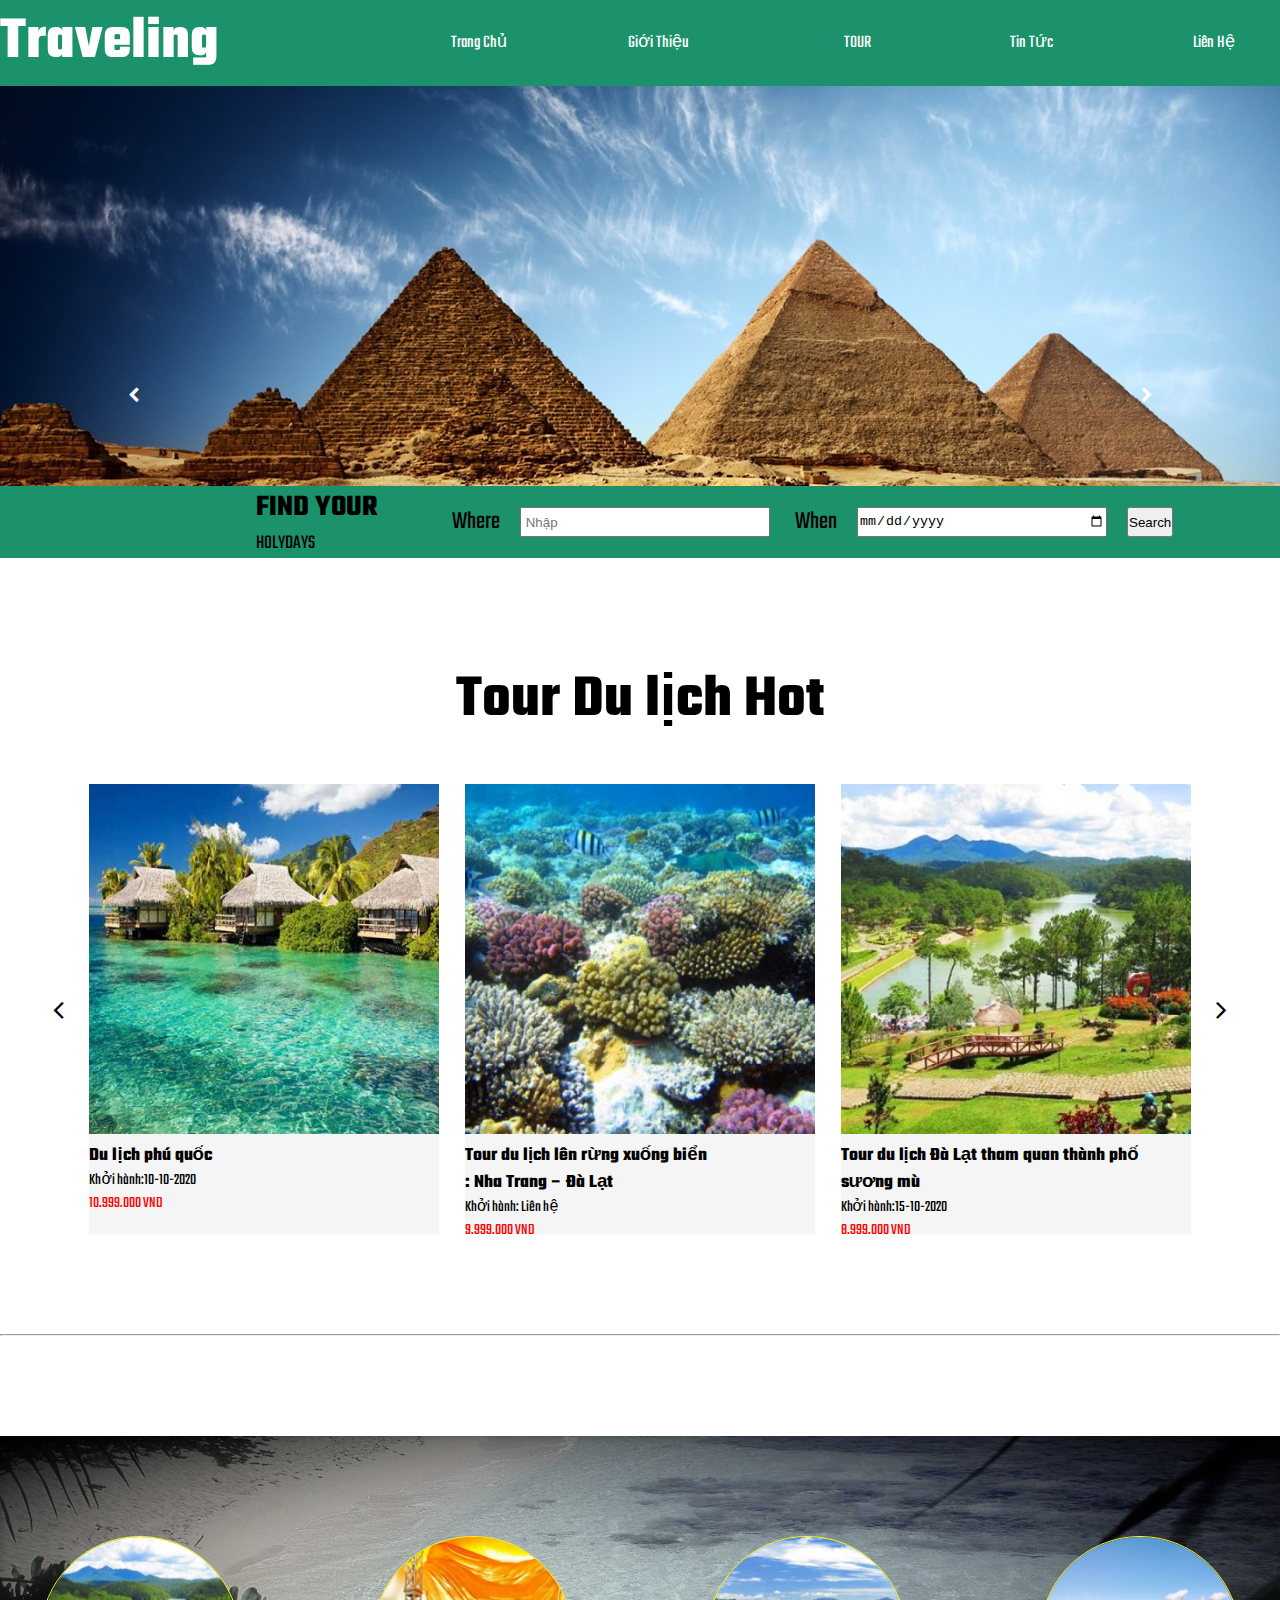
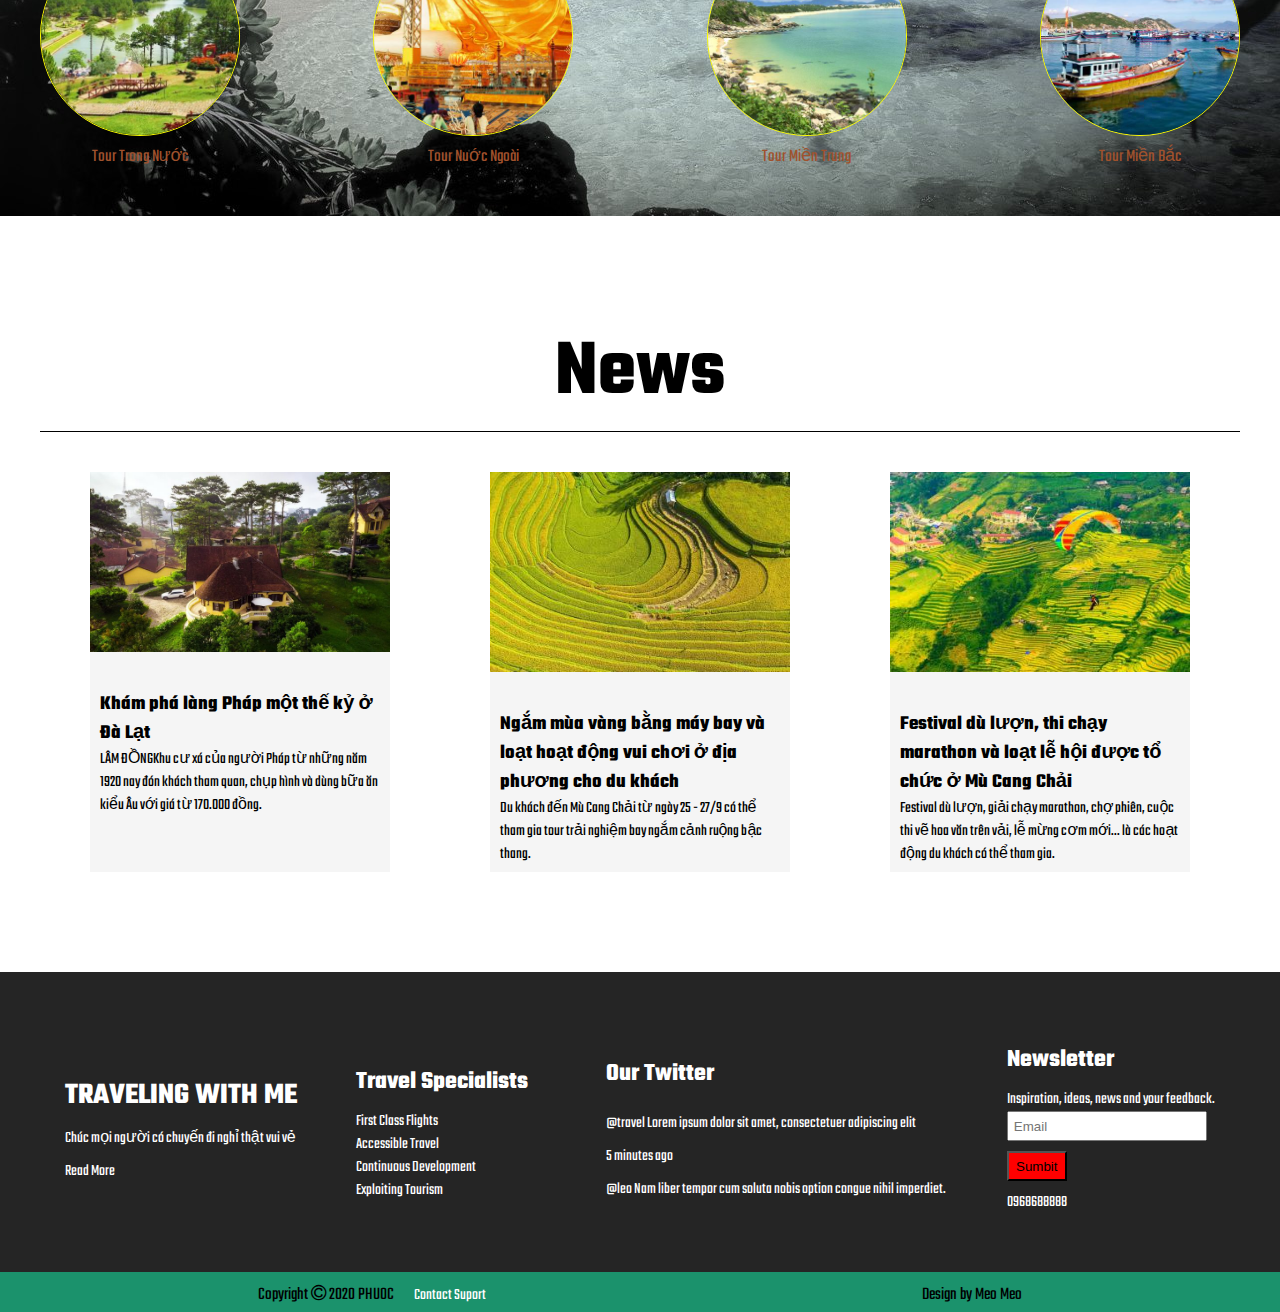
==== slides-1.html @ abfa2a13 "thay đổi" ====
<!DOCTYPE html>
<html lang="en">
<head>
    <meta charset="UTF-8">
    <meta name="viewport" content="width=device-width, initial-scale=1.0">
    <!-- Link chọn icon -->
    <link rel="stylesheet" href="https://stackpath.bootstrapcdn.com/font-awesome/4.7.0/css/font-awesome.min.css">
    <!-- Link đường dẫn css -->
    <link rel="stylesheet" href="/css/slides-1.css">
    <title>Traveling.com.vn</title>
    <script>
       
    </script>
</head>
<body>
    <!-- Phần đầu trang gồm logo và thanh menu -->
    <div class="container__top">
        <div class="Nav__content__top">
            <!-- Logo -->
            <div class="logo__top">
                <h1>Traveling</h1>
            </div>
            <!---------------- Thanh menu +menu con -------------------->
            <nav>
                <ul>
                    <li><a href="#">Trang Chủ</a></li>
                    <li><a href="#">Giới Thiệu</a></li>
                    <li><a href="#">TOUR</a> 
                        <!-------------- Menu bé ------------>
                        <div class="sub_menu_1">
                            <ul>
                                <li><a href="#">Tour Trong Nước</a></li>
                                <li><a href="#">Tour Cơ Bản</a></li>
                                <li><a href="#"> Tour Mạo Hiểm</a></li>
                                <li><a href="#"> Tour Ẩm Thực</a></li>
                                <li><a href="#"> Tour Tình Yêu</a></li>
                            </ul>
                        </div>
                    </li>
                    <li><a href="#">Tin Tức</a></li>
                    <li><a href="#">Liên Hệ</a></li>
                </ul>
            </nav>
        </div>
    </div>
    <!-- Slide chuyển ảnh -->
    <section>
        <div class="Banner">
            <div class="container__slide">
                <div class="slides">
                    <span><i id="Btn_prev" class="fa fa-chevron-left" aria-hidden="true"></i></span>
                    <img src="/img/banner/14737557476107_slider1.jpg" alt=""  class="slide">
                    <img src="/img/banner/14737557902745_slider2.jpg" alt=""  class="slide">
                    <img src="/img/banner/14737560533456_slider3.jpg" alt=""  class="slide"> 
                    <span><i id="Btn_next" class="fa fa-chevron-right" aria-hidden="true"></i></span>
                 </div>
            </div>
        </div>
    </section>
    <!---------------- Tìm kiếm tour du lịch ---------------------->
    <section>
        <div class="container">
            <div class="row">
                <div class="content__hero">
                    <h2>FIND YOUR</h2>
                    <p>HOLYDAYS</p>
                </div>
                <div class="content__form">
                    <div class="row">
                        <p>Where</p>
                        <input type="text" placeholder=" Nhập" class="input_txt">
                        <p>When</p>
                        <input type="date"  class="input_txt">
                        <button class="btn__search">Search</button>
                    </div>
                </div>
            </div>
        </div>
    </section>
    <!-- Các gói du lịch + giá  -->
    <section>
        <div class="small__container">
            <div class="content__tour__hero">
                <h1> Tour Du lịch Hot</h1>
            </div>
            <div class="slides__tour">
                <div class="small__row">
                    <i id="Btn_Prev" class="fa fa-angle-left" aria-hidden="true"></i>
                    <div class="col__4">
                        <img src="/img/Tour/phuquoc.jpg" alt="">
                        <h3>Du lịch phú quốc</h3>
                        <span>Khởi hành:10-10-2020</span>
                        <p>10.999.000 VND</p>
                    </div>
                    <div class="col__4">
                        <img src="/img/Tour/nhatrang,jpg.jpg" alt="">
                        <h3>Tour du lịch lên rừng xuống biển<br>: Nha Trang – Đà Lạt </h3>
                        <span>Khởi hành: Liên hệ</span>
                        <p>9.999.000 VND</p>
                    </div>
                    <div class="col__4">
                        <img src="/img/Tour/phuket.jpg" alt="">
                        <h3>Tour du lịch Tết 2017: Thái Lan Phuket 4N3D</h3>
                        <span>Khởi hành:20-10-2020</span>
                        <p>18.999.000 VND</p>
                    </div>
                    <div class="col__4">
                        <img src="/img/typr_holiday/dalat.jpg" alt="">
                        <h3>Tour du lịch Đà Lạt tham quan thành phố sương mù</h3>
                        <span>Khởi hành:15-10-2020</span>
                        <p>8.999.000 VND</p>
                    </div>
                    <div class="col__4">
                        <img src="/img/Tour/hongkong.jpg" alt="">
                        <h3>Tour Du Lịch Hồng Kông – Thâm Quyến – Quảng Châu 5N4Đ</h3>
                        <span>Khởi hành:16-10-2020</span>
                        <p class="price">58.999.000 VND</p>
                    </div>
                    <i id="Btn_Next" class="fa fa-angle-right" aria-hidden="true"></i>
                </div>
            </div>
        </div>
    </section>
    <hr>
     <!--------- Các sự lựa chọn Tour ------------------------->
    <section>
        <div class="holiday__Type">
            <div class="small__container">
                <div class="Wrapper">
                    <div class="Holiday__grid">
                        <img src="/img/typr_holiday/holiday_1.jpg">
                        <p>Tour Trong Nước</p>
                    </div>
                    <div class="Holiday__grid">
                        <img src="/img/typr_holiday/holiday_2.jpg">
                        <p>Tour Nuớc Ngoài</p>
                    </div>
                    <div class="Holiday__grid">
                        <img src="/img/typr_holiday/holiday__3.jpg">
                        <p>Tour Miền Trung</p>
                    </div>
                    <div class="Holiday__grid">
                        <img src="/img/typr_holiday/holiday__4.jpg">
                        <p>Tour Miền Bắc</p>
                    </div>
                    
                </div>
            </div>
        </div>
    </section>
    <!-- Các tin tức về du lịch -->
    <section>
        <div class="small__container">
            <!-- Tiêu đề -->
            <div class="content__news__pages">
                <h1>News</h1>
            </div>
            <div class="content__news">
                <div class="small__row">
                    <div class="item__news">
                        <img src="/img/news/dalat.jpg" alt="đà lạt">
                        <div class="box__text">
                            <h4>Khám phá làng Pháp một thế kỷ ở Đà Lạt</h4>
                            <span>LÂM ĐỒNGKhu cư xá của người Pháp từ những năm 1920 nay đón khách tham quan, chụp hình và dùng bữa ăn kiểu Âu với giá từ 170.000 đồng.</span>
                        </div>
                    </div>
                    <div class="item__news">
                        <img src="/img/news/thamquan.jpg" alt="Ảnh news">
                        <div class="box__text">
                            <h4>Ngắm mùa vàng bằng máy bay và loạt hoạt động vui chơi ở địa phương cho du khách</h4>
                            <span>Du khách đến Mù Cang Chải từ ngày 25 - 27/9 có thể tham gia tour trải nghiệm bay ngắm cảnh ruộng bậc thang.</span>
                        </div>
                    </div>
                    <div class="item__news">
                        <img src="/img/news/fesstival.jpg" alt="Ảnh news">
                        <div class="box__text">
                            <h4>Festival dù lượn, thi chạy marathon và loạt lễ hội được tổ chức ở Mù Cang Chải</h4>
                            <span>Festival dù lượn, giải chạy marathon, chợ phiên, cuộc thi vẽ hoa văn trên vải, lễ mừng cơm mới... là các hoạt động du khách có thể tham gia.</span>
                        </div>
                    </div>

                </div>
            </div>
        </div>
    </section>
    <!---------------- Phần Chân Trang --------------------->
    <footer>
       <div class="footer">
           <!-- Chân trang trên -->
          <div class="footer__top">
              <div class="small__container">
                  <div class="small__row">
                      <div class="footer__col__item">
                        <h1>TRAVELING WITH ME</h1>
                        <p>Chúc mọi người có chuyến đi nghỉ thật vui vẻ</p>
                        <a href="#">Read More</a>
                      </div>
                      <div class="footer__col__item">
                        <h2>Travel Specialists</h2>
                        <ul>
                            <li>
                                <a href="">First Class Flights</a>
                            </li>
                            <li>
                                <a href="#">Accessible Travel</a>
                            </li>
                            <li>
                                <a href="#">Continuous Development</a>
                            </li>
                            <li>
                                <a href="#">Exploiting Tourism</a>
                            </li>
                        </ul>
                      </div>
                      <div class="footer__col__item">
                          <h2 c>Our Twitter</h2>
                          <p>@travel Lorem ipsum dolor sit amet, consectetuer adipiscing elit</p>
                          <span>  5 minutes ago</span>
                          <p>@leo Nam liber tempor cum soluta nobis option congue nihil imperdiet.</p>
                        
                    </div>
                    <div class="footer__col__item">
                          <h2>Newsletter</h2>
                          <span>Inspiration, ideas, news and your feedback.</span><br>
                          <input type="email" placeholder="Email " class="input__email"><br>
                          <button class="btn__form">Sumbit</button>
                          <p>0968688888</p>
                    </div>
                  </div>
              </div>
          </div>
          <div class="footer__bot">
            <div class="footer__container">
                <div class="small__row">
                    <div class="footer__col__item_1">
                        <div class="row">
                            <p> Copyright <i class="fa fa-copyright" aria-hidden="true"></i> 2020 PHUOC</p>
                            <a href="#">Contact Suport</a>
                        </div>
                    </div>
                    <div class="footer__col__item_1">
                        <p>Design by Meo Meo</p>
                    </div>
                </div>
            </div>
          </div>
       </div>
    </footer>

   <script src="/js/slides.js"></script>
   <script src="/js/slide_tour.js"></script>
</body>
</html>
---- css/slides-1.css ----
@import url('https://fonts.googleapis.com/css2?family=Teko:wght@500&display=swap');

*{
    padding: 0;
    margin: 0;
    box-sizing: border-box;
}
body{
    font-family: 'Teko', sans-serif;
    
}
.container__top{
    width: 100%;
    background-color: #1b926c;
}
.Nav__content__top{
    display: flex;
    align-items: center;
}
.logo__top{
    display: block;
    font-size: 30px;
    color: #fff;
   
}
nav {
    text-align: right;
    flex: 1;
}
nav ul {
    list-style-type: none;
}
nav ul li{
    display: inline-block;
    position: relative;
    margin: 15px;
    width: 150px;
   
}
nav ul li a{
    text-decoration: none;
    color: #fff;
    font-size: 18px;
    padding: 8px 30px;
  
}
nav ul li a:hover{
    color: black;
}
.sub_menu_1{
    display: none;
}
nav ul li:hover .sub_menu_1{
    display: block;
    position: absolute;
    background-color:#1b926c;
}
nav ul li:hover .sub_menu_1 ul {
    display: block;
    text-align: left;
}
nav ul li:hover .sub_menu_1 ul li{
    width: 200px;
    padding: 10px;
    text-align: left;
}
/*----------------- Banner__Website --------------------*/

.Banner{
    width: 100%;
    cursor: pointer;
}
.fa-chevron-left{
    position: absolute;
    color:#fff;
    left: 10%;
    top: 43%;
}
.fa-chevron-right{
    position: absolute;
    color:#fff;
    right: 10%;
    top: 43%;
}
.fa:hover{
    color: black;
}
.slides{
    transition: 1s all;
}
.slides img{
    width: 100%;
}
/* Thanh chọn ngày  */
.container{
    width: 100%;
    background-color: #1b926c;
}
.row{
    display: flex;
    align-items: center;
}
.content__hero{
    margin-left: 20%;
    font-size: 20px;
}
.content__form{
    margin-left: 50px;
}
.content__form p{
    font-size: 25px;
    margin-right: 20px;
    margin-left: 25px;
}
.input_txt{
    width: 250px;
    height: 30px;
    outline: none;
}
.btn__search{
    height: 30px;
    outline: none;
    margin-left: 20px;
}
 /* Tour Du lịch */
 .small__container{
     max-width: 1200px;
     margin:100px auto;
    
 }
.content__tour__hero{
    text-align: center;
    font-size: 30px;
    margin-bottom: 40px;
}
 .small__row{
     display: flex;
     justify-content: space-around;
     align-items: center;  
 }
 .col__4{
     min-width: 350px;
     height: 450px;
     flex-basis: 25%;
     background-color: #f5f5f5;
}
.col__4 img{
    width: 100%;
}
.col__4 p{
    color: red;
}
.fa-angle-right{
   font-size: 30px;
}
.fa-angle-left{
    font-size: 30px;
}
hr{
    color: #f5f5f5;
}
.holiday__Type{
    width: 100%;
    height: 380px;
    background-image: url('/img/typr_holiday/14737560533456_slider3.jpg');
    background-size: cover;
    cursor: pointer;
   
}
.Wrapper{
    display: flex;
    justify-content: space-between;
    align-items: center;
}
.Holiday__grid{
    margin-top: 100px;
    max-width: 200px;
    flex-basis: 50%;
}
.Holiday__grid img{
    width: 100%;
    border-radius:50% ;
    border: 1px solid yellow;
}
.Holiday__grid p{
    text-align: center;
    font-size: 18px;
    color: #A0522D;
}
/*---------------------- Bản tin website --------------------------*/

.content__news__pages{
    text-align: center;
    border-bottom:1px solid black;
    font-size: 40px;
}
.content__news{
    margin-top: 40px;
}
.item__news{
    width: 300px;
    height: 400px;
    background-color: #f5f5f5;
}
.item__news img{
    width: 100%;
}
.box__text{
    cursor: pointer;
    padding: 10px;
    margin-top: 20px;
}
.box__text h4{
    font-size: 20px;
}

/* Footer */
a{
    text-decoration: none;
    color: #fff;
}
.footer{
    width: 100%;
    background-color: #1b926c;
}
/*------------------------ Chân trang bên trên -------------------*/
.footer__top{
    background-color: #252525;
    color: #fff;
    height: 300px;
    cursor: pointer;
}
.footer__col__item{
    min-width: 200px;
    margin-top: 40px;
    padding-top: 20px;
}
.footer__col__item a{
    color: #fff;
    text-decoration: none;
}
.footer__col__item a:hover{
    color: red;
}
.footer__col__item h1{
    font-size: 30px;
}
.footer__col__item p{
    padding: 10px 10px 10px 0px;
}
.footer__col__item ul li{
    list-style-type: none;
}
.footer__col__item ul li a{
    padding: 20px 0 10px 0;
}
.footer__col__item h2{
    font-size: 25px;
    padding: 10px 0;
}
.input__email{
    width: 200px;
    height: 30px;
    padding-left: 5px;
    outline-style: none;
}
.btn__form{
    outline: none;
    width: 60px;
    height: 30px;
    background-color: red;
    margin-top: 10px;
}
/*--------------------------- Chân trang dưới ------------------------------*/
.footer__bot{
    width: 100%;
    background-color: #1b926c;
    height: 40px;
}
.footer__container{
    max-width: 1200px;
    margin: auto;
}
.footer__col__item_1{
    margin-top: 10px;
}
.footer__col__item_1 p{
    font-size: 18px;
}
.footer__col__item_1 a{
    margin-left: 20px;
}
 /*----------------- x-------------x-- end --x---------------------x------------ */
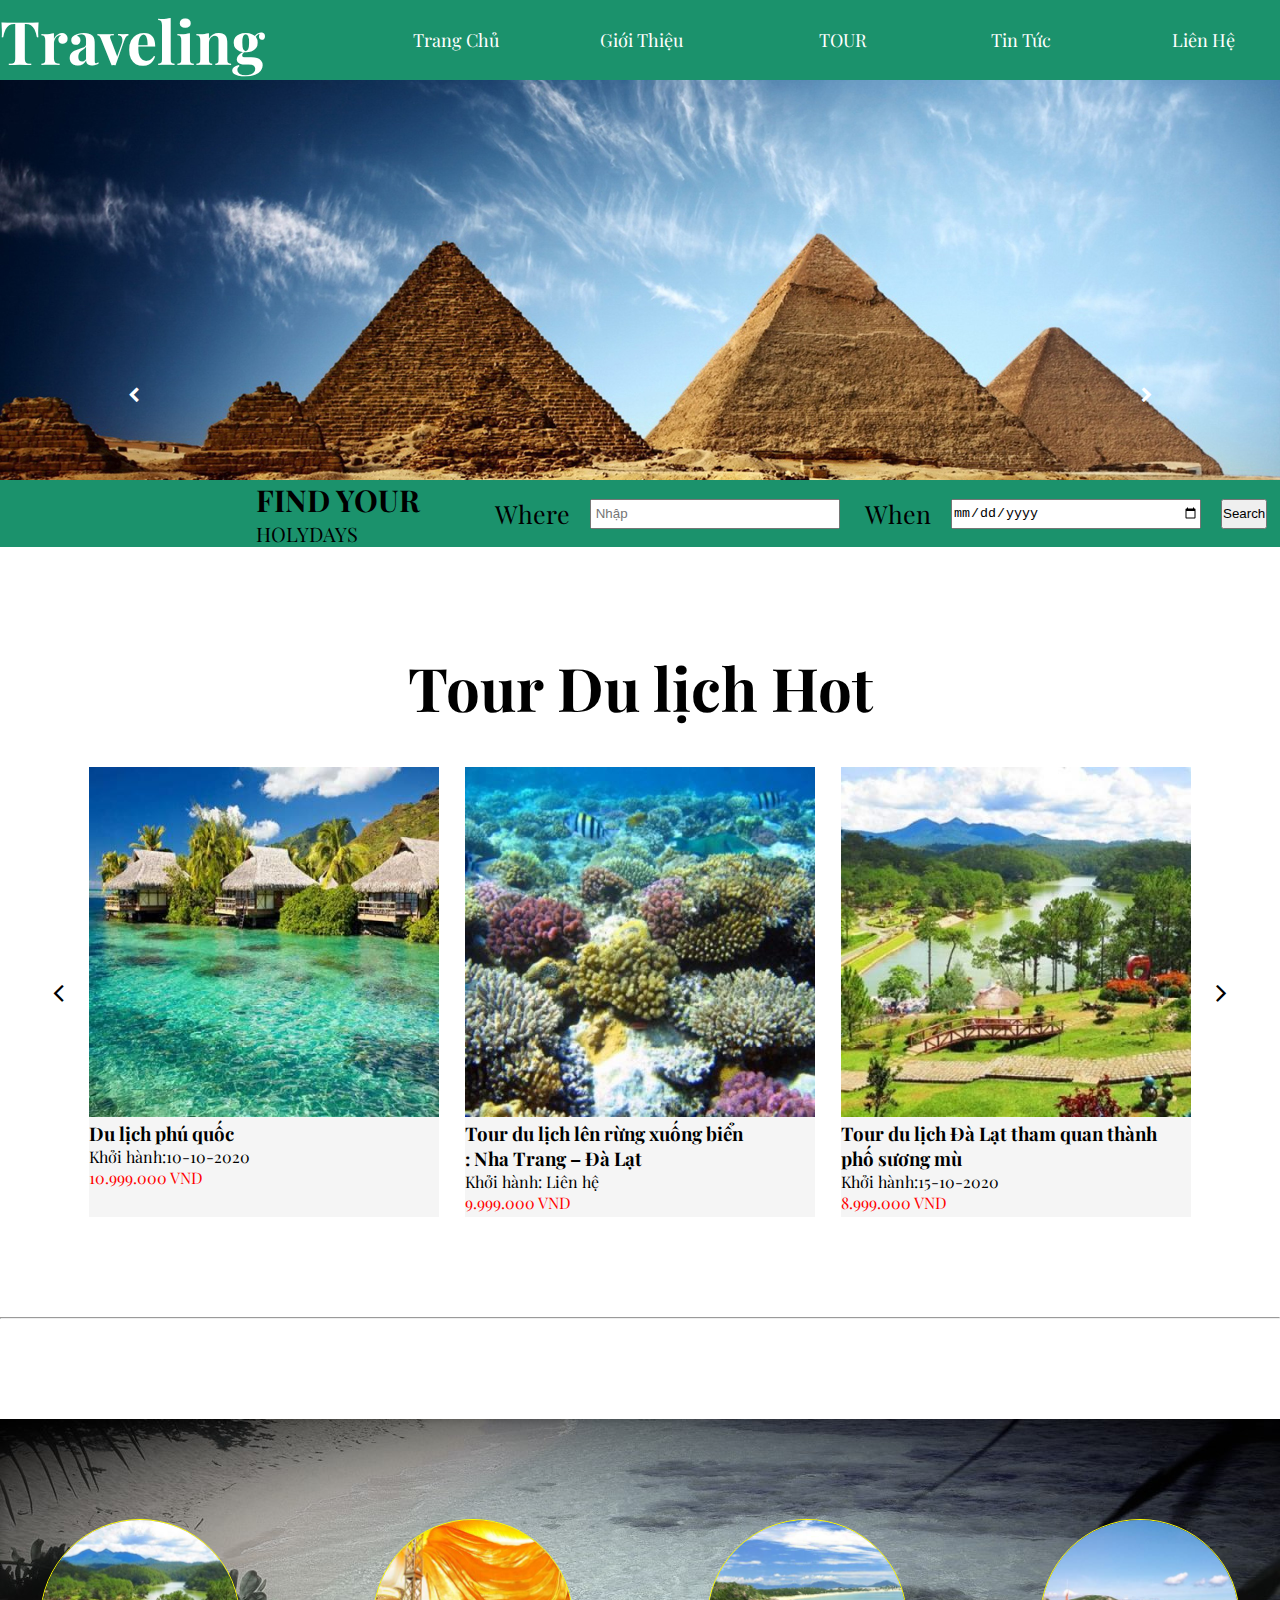
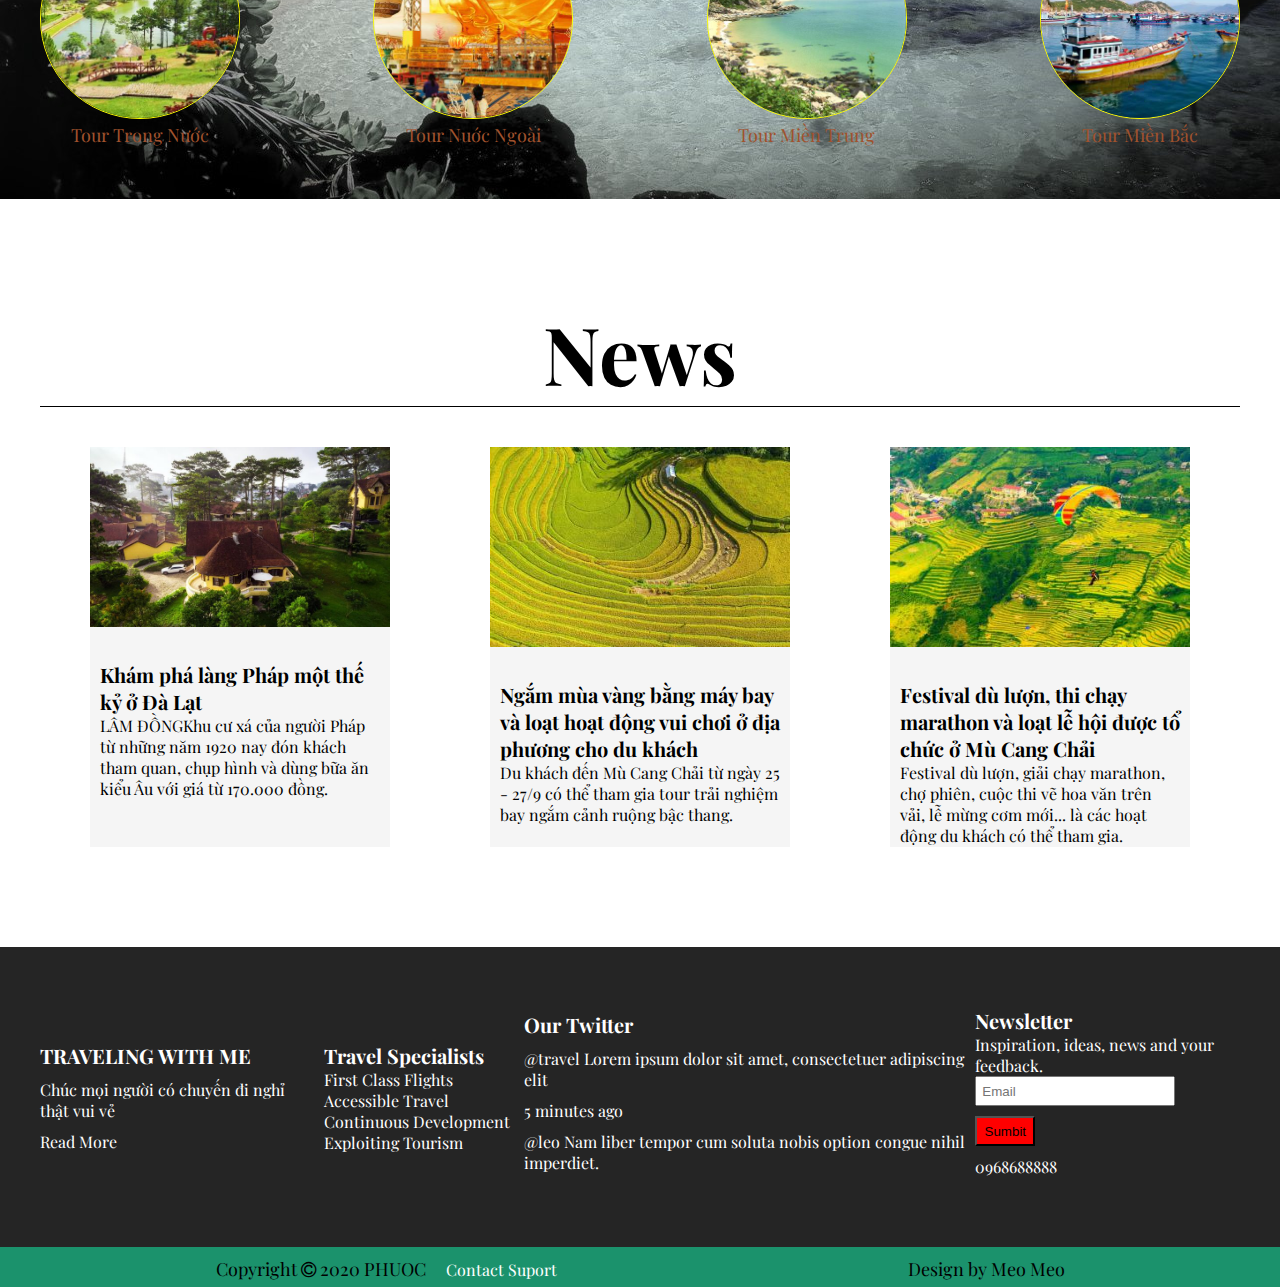
==== commit 8862b08b: "Sủa lại lần n-1" ====
--- a/slides-1.html
+++ b/slides-1.html
@@ -213,7 +213,7 @@
                         </ul>
                       </div>
                       <div class="footer__col__item">
-                          <h2 c>Our Twitter</h2>
+                          <h2>Our Twitter</h2>
                           <p>@travel Lorem ipsum dolor sit amet, consectetuer adipiscing elit</p>
                           <span>  5 minutes ago</span>
                           <p>@leo Nam liber tempor cum soluta nobis option congue nihil imperdiet.</p>
--- a/css/slides-1.css
+++ b/css/slides-1.css
@@ -1,13 +1,11 @@
-@import url('https://fonts.googleapis.com/css2?family=Teko:wght@500&display=swap');
-
+@import url('https://fonts.googleapis.com/css2?family=Playfair+Display&display=swap');
 *{
     padding: 0;
     margin: 0;
     box-sizing: border-box;
 }
 body{
-    font-family: 'Teko', sans-serif;
-    
+    font-family: 'Playfair Display', serif;
 }
 .container__top{
     width: 100%;
@@ -21,7 +19,6 @@
     display: block;
     font-size: 30px;
     color: #fff;
-   
 }
 nav {
     text-align: right;
@@ -35,14 +32,12 @@
     position: relative;
     margin: 15px;
     width: 150px;
-   
 }
 nav ul li a{
     text-decoration: none;
     color: #fff;
     font-size: 18px;
     padding: 8px 30px;
-  
 }
 nav ul li a:hover{
     color: black;
@@ -60,12 +55,11 @@
     text-align: left;
 }
 nav ul li:hover .sub_menu_1 ul li{
-    width: 200px;
+    width: 250px;
     padding: 10px;
     text-align: left;
 }
 /*----------------- Banner__Website --------------------*/
-
 .Banner{
     width: 100%;
     cursor: pointer;
@@ -124,9 +118,8 @@
 }
  /* Tour Du lịch */
  .small__container{
-     max-width: 1200px;
-     margin:100px auto;
-    
+    max-width: 1200px;
+    margin:100px auto;
  }
 .content__tour__hero{
     text-align: center;
@@ -165,7 +158,6 @@
     background-image: url('/img/typr_holiday/14737560533456_slider3.jpg');
     background-size: cover;
     cursor: pointer;
-   
 }
 .Wrapper{
     display: flex;
@@ -214,7 +206,7 @@
     font-size: 20px;
 }
 
-/* Footer */
+/*-------------------------- Footer ----------------------------*/
 a{
     text-decoration: none;
     color: #fff;
@@ -243,7 +235,7 @@
     color: red;
 }
 .footer__col__item h1{
-    font-size: 30px;
+    font-size: 20px;
 }
 .footer__col__item p{
     padding: 10px 10px 10px 0px;
@@ -255,8 +247,7 @@
     padding: 20px 0 10px 0;
 }
 .footer__col__item h2{
-    font-size: 25px;
-    padding: 10px 0;
+    font-size: 20px;
 }
 .input__email{
     width: 200px;
